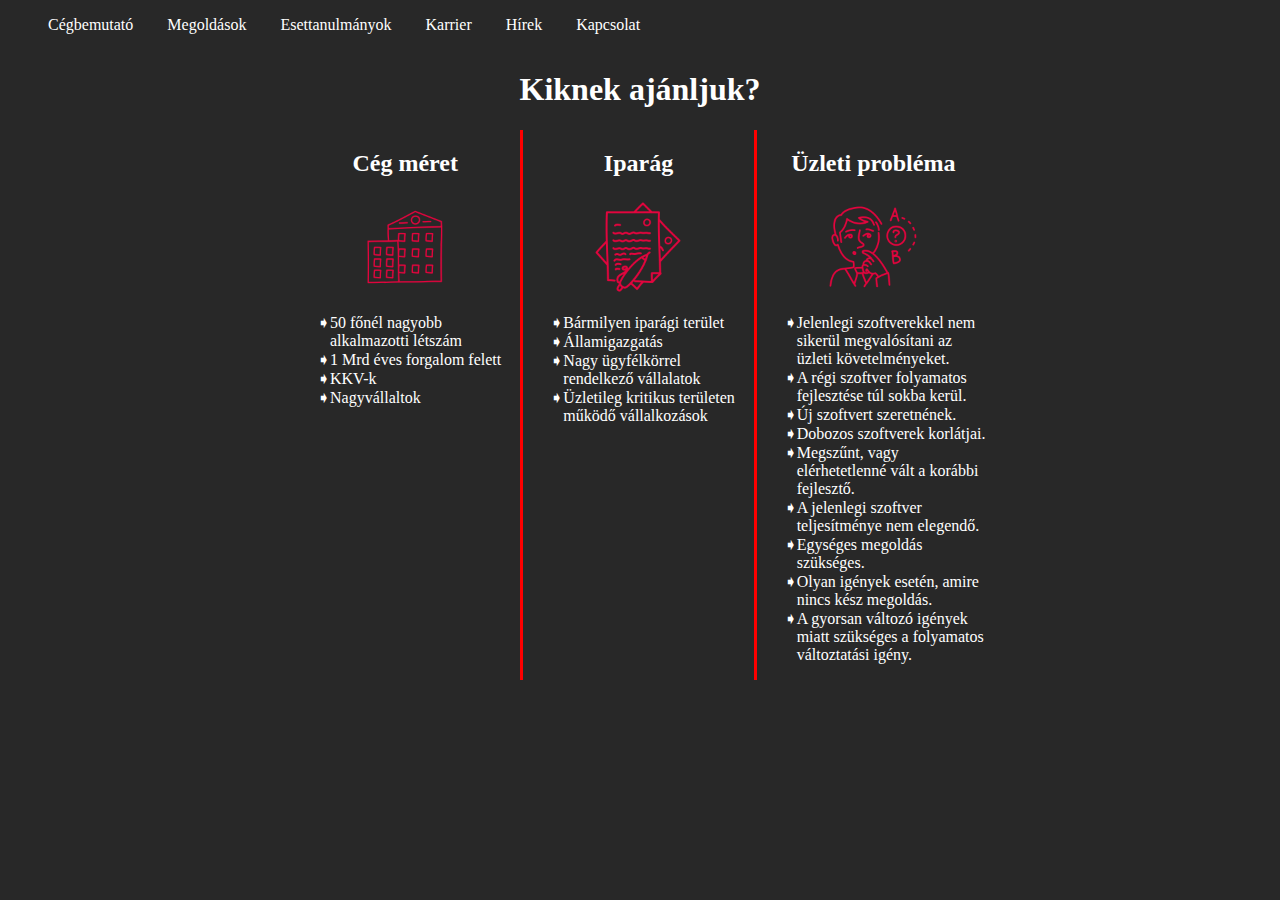
==== index.html @ 363ccfe2 "weboldal" ====
<!DOCTYPE html>
<html lang="en">
  <head>
    <meta charset="UTF-8" />
    <meta http-equiv="X-UA-Compatible" content="IE=edge" />
    <meta name="viewport" content="width=device-width, initial-scale=1.0" />
    <title>Bella Richard</title>
    <link rel="stylesheet" href="stilus.css" />
  </head>
  <body>
    <nav>
        <ul id="egysor">
        <li>Cégbemutató</li>
        <li>Megoldások</li>
        <li>Esettanulmányok</li>
        <li>Karrier</li>
        <li>Hírek</li>
        <li>Kapcsolat</li>
        </ul>
    </nav>
    <main>
      <header>
        <h1>Kiknek ajánljuk?</h1>
      </header>
      <article>
        <div class="vonal">
            <section>
                    <h2>Cég méret</h2>
                    <img src="kep_3.png" alt="vallalat" />
                    <ul>
                        <li>50 főnél nagyobb alkalmazotti létszám</li>
                        <li>1 Mrd éves forgalom felett</li>
                        <li>KKV-k</li>
                        <li>Nagyvállaltok</li>
                    </ul>
            </section>
        </div>
        <div class="vonal">
            <section>
                    <h2>Iparág</h2>
                    <img src="kep_2.png" alt="papir" />
                    <ul>
                        <li>Bármilyen iparági terület</li>
                        <li>Államigazgatás</li>
                        <li>Nagy ügyfélkörrel rendelkező vállalatok</li>
                        <li>Üzletileg kritikus területen működő vállalkozások</li>
                    </ul>
            </section>
        </div>
        <section>
          <h2>Üzleti probléma</h2>
          <img src="kep_1.png" alt="ember" />
          <ul>
            <li>
              Jelenlegi szoftverekkel nem sikerül megvalósítani az üzleti
              követelményeket.
            </li>
            <li>A régi szoftver folyamatos fejlesztése túl sokba kerül.</li>
            <li>Új szoftvert szeretnének.</li>
            <li>Dobozos szoftverek korlátjai.</li>
            <li>Megszűnt, vagy elérhetetlenné vált a korábbi fejlesztő.</li>
            <li>A jelenlegi szoftver teljesítménye nem elegendő.</li>
            <li>Egységes megoldás szükséges.</li>
            <li>Olyan igények esetén, amire nincs kész megoldás.</li>
            <li>
              A gyorsan változó igények miatt szükséges a folyamatos
              változtatási igény.
            </li>
          </ul>
        </section>
      </article>
    </main>
  </body>
</html>
---- stilus.css ----
body{
    background-color: rgb(40, 40, 40);
    color: white;
}
nav ul#egysor li{
    display: inline;
}
nav ul{
    word-spacing: 30px;
}

main{
    margin: auto;
    width: 80%;
    max-width: 700px;
   
}

header{
    text-align: center;
    margin: auto;
    display: grid;
  
}
img{
    height: 100px;
    
}
article{
    display: grid;
    grid-template-columns: 1fr 1fr 1fr;
    
}
section ul{
    list-style-type: "➧";

}

section img{
    display: block;
    margin: auto;
    text-align: center;
}
.vonal{
    border-right: 3px solid red;
}

section h2{
    text-align: center;
}
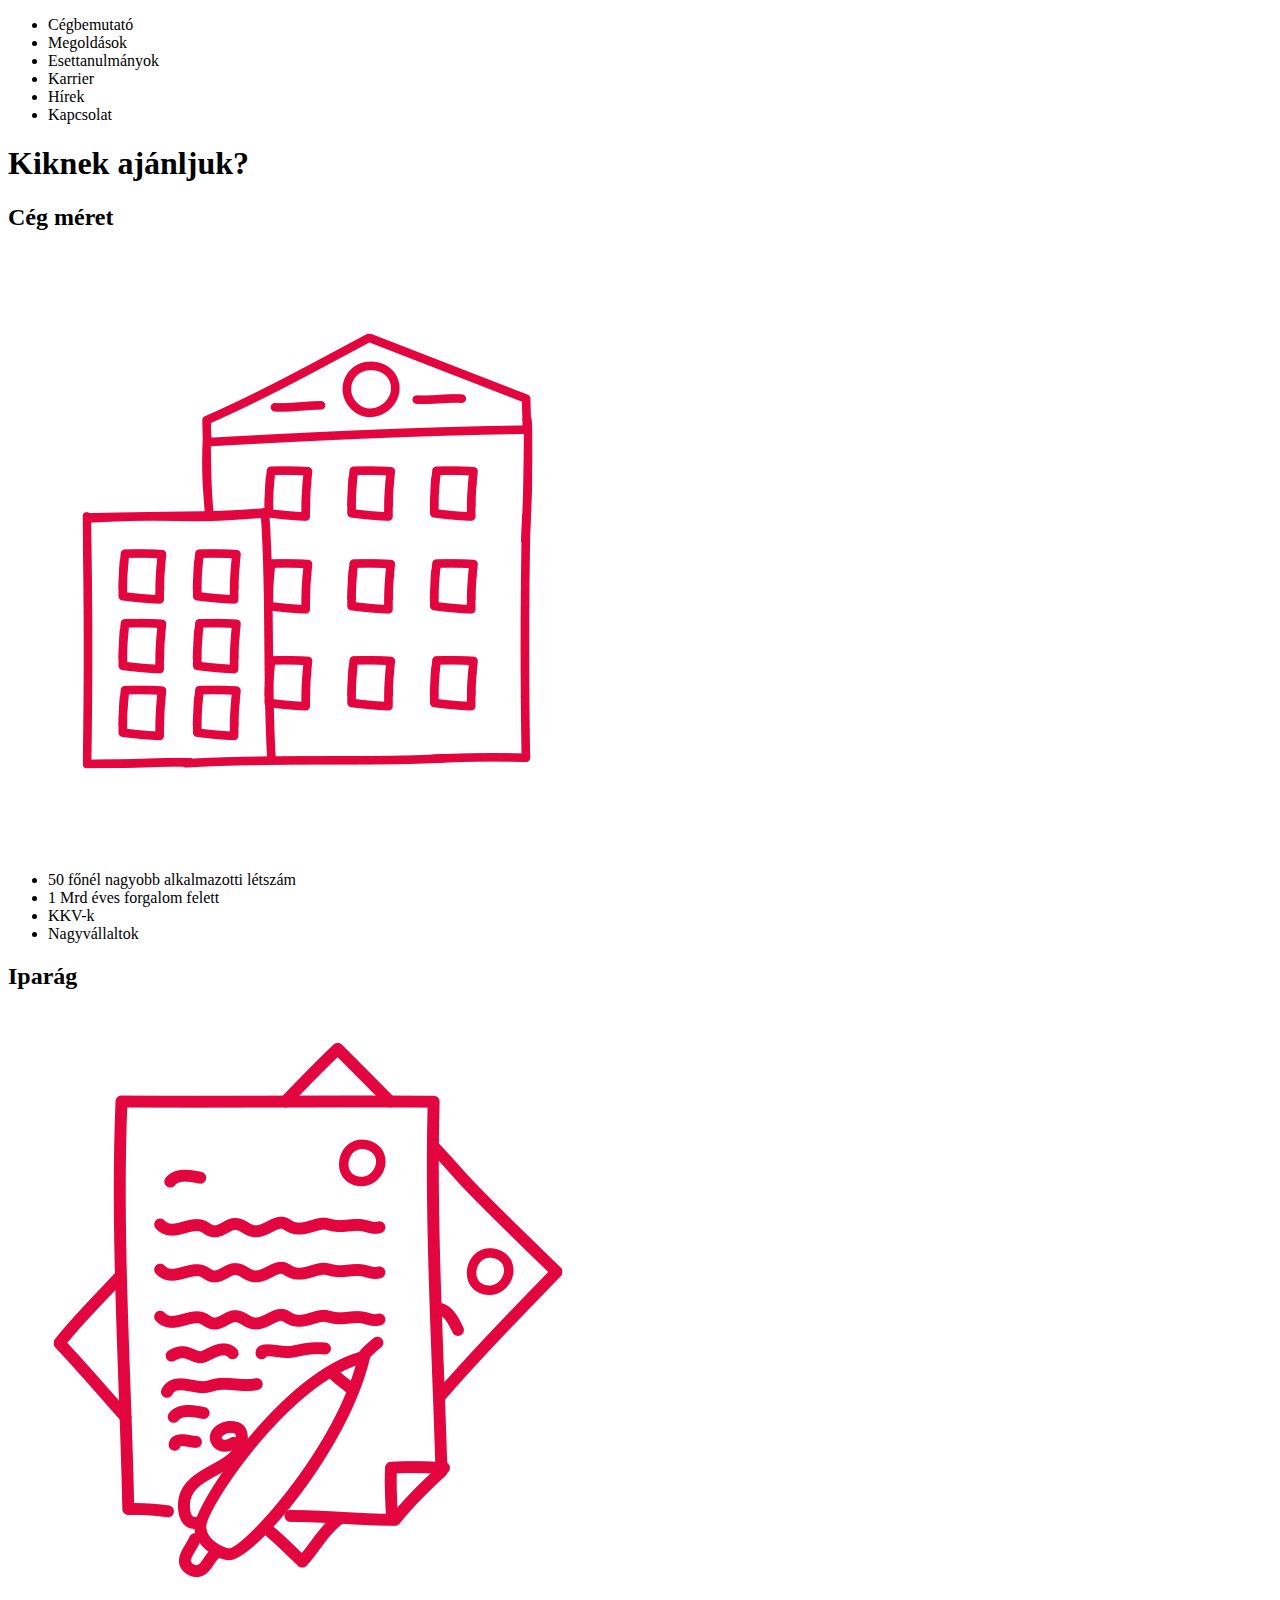
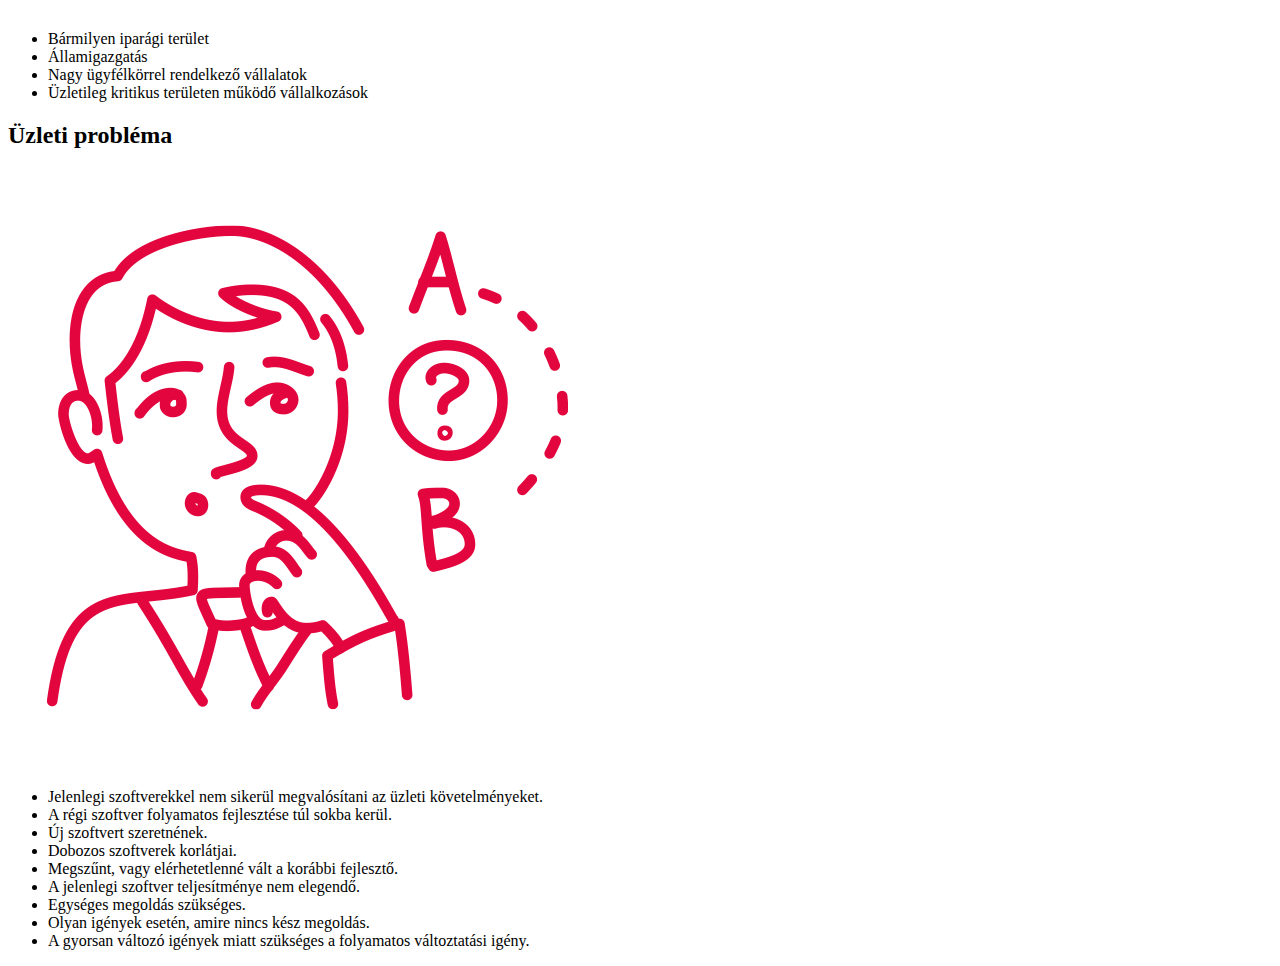
==== commit 134975f1: "utolso oldal fejlesztése" ====
--- a/index.html
+++ b/index.html
@@ -5,17 +5,17 @@
     <meta http-equiv="X-UA-Compatible" content="IE=edge" />
     <meta name="viewport" content="width=device-width, initial-scale=1.0" />
     <title>Bella Richard</title>
-    <link rel="stylesheet" href="stilus.css" />
+    <link rel="stylesheet" 3ref="stilus.css" />
   </head>
   <body>
     <nav>
         <ul id="egysor">
-        <li>Cégbemutató</li>
-        <li>Megoldások</li>
-        <li>Esettanulmányok</li>
-        <li>Karrier</li>
-        <li>Hírek</li>
-        <li>Kapcsolat</li>
+          <li>Cégbemutató</li>
+          <li>Megoldások</li>
+          <li>Esettanulmányok</li>
+          <li>Karrier</li>
+          <li>Hírek</li>
+          <li>Kapcsolat</li>
         </ul>
     </nav>
     <main>
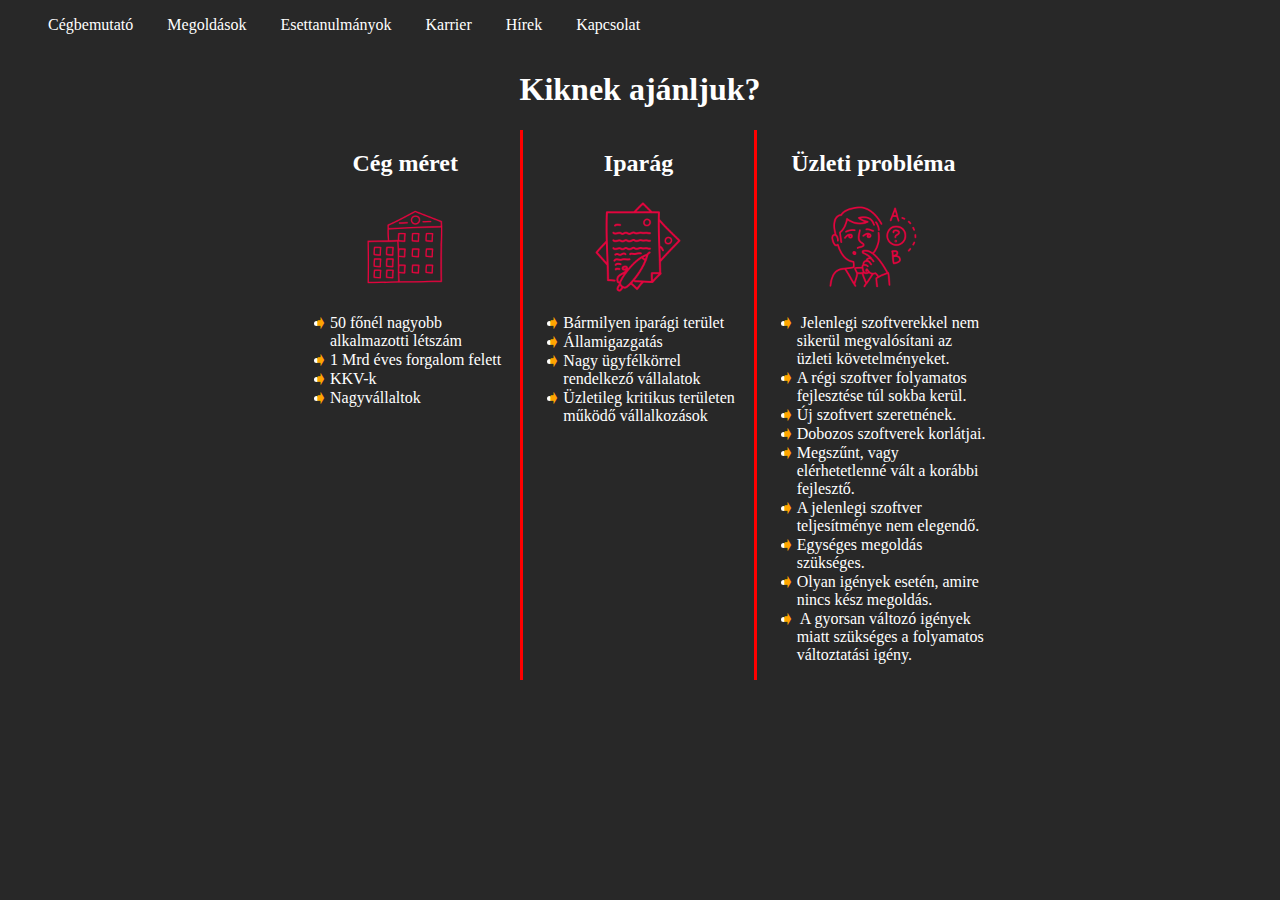
==== commit be8113c2: "készoldalak" ====
--- a/index.html
+++ b/index.html
@@ -5,7 +5,7 @@
     <meta http-equiv="X-UA-Compatible" content="IE=edge" />
     <meta name="viewport" content="width=device-width, initial-scale=1.0" />
     <title>Bella Richard</title>
-    <link rel="stylesheet" 3ref="stilus.css" />
+    <link rel="stylesheet" href="stilus.css" />
   </head>
   <body>
     <nav>
--- a/stilus.css
+++ b/stilus.css
@@ -0,0 +1,52 @@
+body{
+    background-color: rgb(40, 40, 40);
+    color: white;
+}
+nav ul#egysor li{
+    display: inline;
+}
+nav ul{
+    word-spacing: 30px;
+}
+
+main{
+    margin: auto;
+    width: 80%;
+    max-width: 700px;
+   
+}
+
+header{
+    text-align: center;
+    margin: auto;
+    display: grid;
+  
+}
+img{
+    height: 100px;
+    
+}
+article{
+    display: grid;
+    grid-template-columns: 1fr 1fr 1fr;
+    
+}
+section img{
+    display: block;
+    margin: auto;
+    text-align: center;
+}
+.vonal{
+    border-right: 3px solid red;
+}
+section ul li::before {
+    content: "➧";
+    color: orange;
+    font-weight: bold;
+    display: inline-block; 
+    width: 1em;
+    margin-left: -1em;
+  }
+section h2{
+    text-align: center;
+}